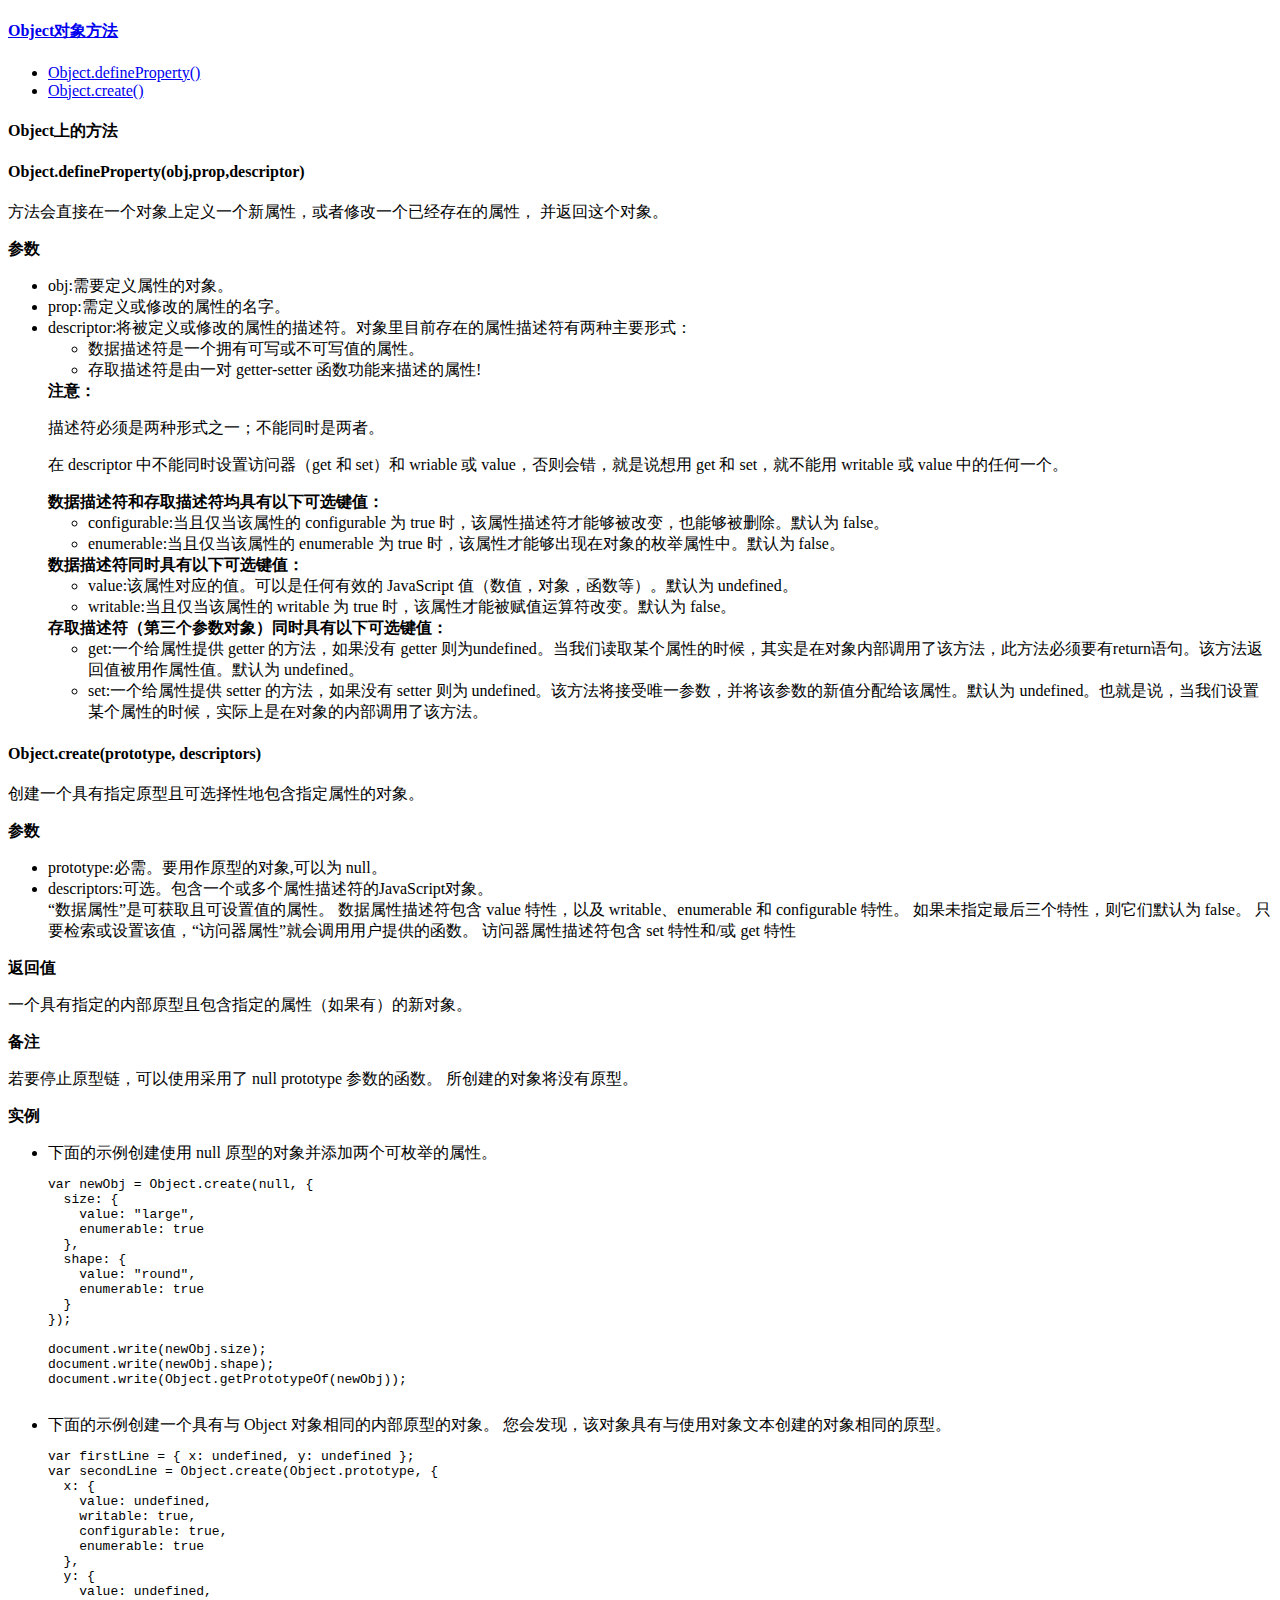
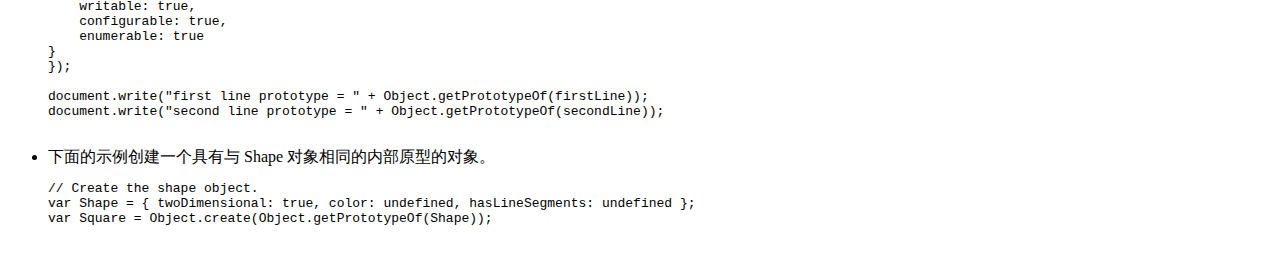
==== index.html @ 56a8c7e5 "1.Object.create()" ====
<!DOCTYPE html>
<html lang="en">
<head>
  <meta charset="UTF-8">
  <title>javascript文档</title>
  <link rel="stylesheet" href="css/base.css">
</head>
<body>
<div class="l-r-wrapper">
  <div class="left">
    <h4><a href="#Object">Object对象方法</a></h4>
    <ul class="ul-1">
      <li><a href="#defineProperty">Object.defineProperty()</a></li>
      <li><a href="#create">Object.create()</a></li>
    </ul>
  </div>
  <div class="right">
    <section id="Object" class="section1">
      <h4 class="title">Object上的方法</h4>
      <section id="defineProperty">
        <h4>Object.defineProperty(obj,prop,descriptor)</h4>
        <p>方法会直接在一个对象上定义一个新属性，或者修改一个已经存在的属性， 并返回这个对象。</p>
        <div class="content">
          <strong>参数</strong>
          <ul class="ul-1-num">
            <li>obj:需要定义属性的对象。</li>
            <li>prop:需定义或修改的属性的名字。</li>
            <li>descriptor:将被定义或修改的属性的描述符。对象里目前存在的属性描述符有两种主要形式：
              <ul class="ul-1">
                <li>数据描述符是一个拥有可写或不可写值的属性。</li>
                <li>存取描述符是由一对 getter-setter 函数功能来描述的属性!</li>
              </ul>
              <strong>注意：</strong>
              <p>描述符必须是两种形式之一；不能同时是两者。</p>
              <p>在 descriptor 中不能同时设置访问器（get 和 set）和 wriable 或 value，否则会错，就是说想用 get 和 set，就不能用 writable 或 value
                中的任何一个。</p>
              <strong>数据描述符和存取描述符均具有以下可选键值：</strong>
              <ul class="ul-1">
                <li>configurable:当且仅当该属性的 configurable 为 true 时，该属性描述符才能够被改变，也能够被删除。默认为 false。</li>
                <li>enumerable:当且仅当该属性的 enumerable 为 true 时，该属性才能够出现在对象的枚举属性中。默认为 false。</li>
              </ul>
              <strong> 数据描述符同时具有以下可选键值：</strong>
              <ul class="ul-1">
                <li>value:该属性对应的值。可以是任何有效的 JavaScript 值（数值，对象，函数等）。默认为 undefined。</li>
                <li>writable:当且仅当该属性的 writable 为 true 时，该属性才能被赋值运算符改变。默认为 false。</li>
              </ul>
              <strong>存取描述符（第三个参数对象）同时具有以下可选键值：</strong>
              <ul class="ul-1">
                <li>get:一个给属性提供 getter 的方法，如果没有 getter
                  则为undefined。当我们读取某个属性的时候，其实是在对象内部调用了该方法，此方法必须要有return语句。该方法返回值被用作属性值。默认为 undefined。
                </li>
                <li>set:一个给属性提供 setter 的方法，如果没有 setter 则为 undefined。该方法将接受唯一参数，并将该参数的新值分配给该属性。默认为
                  undefined。也就是说，当我们设置某个属性的时候，实际上是在对象的内部调用了该方法。
                </li>
              </ul>
            </li>
          </ul>
        </div>
      </section>
      <section id="create">
        <h4>Object.create(prototype, descriptors)</h4>
        <p>创建一个具有指定原型且可选择性地包含指定属性的对象。</p>
        <div class="content">
          <strong>参数</strong>
          <ul class="ul-1-num">
            <li>prototype:必需。要用作原型的对象,可以为 null。</li>
            <li>descriptors:可选。包含一个或多个属性描述符的JavaScript对象。<br/>
              “数据属性”是可获取且可设置值的属性。 数据属性描述符包含 value 特性，以及 writable、enumerable 和 configurable 特性。 如果未指定最后三个特性，则它们默认为 false。
              只要检索或设置该值，“访问器属性”就会调用用户提供的函数。 访问器属性描述符包含 set 特性和/或 get 特性
            </li>
          </ul>
          <strong>返回值</strong>
          <p>一个具有指定的内部原型且包含指定的属性（如果有）的新对象。</p>
          <strong>备注</strong>
          <p>若要停止原型链，可以使用采用了 null prototype 参数的函数。  所创建的对象将没有原型。</p>
          <strong>实例</strong>
          <ul class="ul-1-num">
            <li>
              下面的示例创建使用 null 原型的对象并添加两个可枚举的属性。
              <pre>
var newObj = Object.create(null, {
  size: {
    value: "large",
    enumerable: true
  },
  shape: {
    value: "round",
    enumerable: true
  }
});

document.write(newObj.size);
document.write(newObj.shape);
document.write(Object.getPrototypeOf(newObj));
              </pre>
            </li>
            <li>
              下面的示例创建一个具有与 Object 对象相同的内部原型的对象。  您会发现，该对象具有与使用对象文本创建的对象相同的原型。
              <pre>
var firstLine = { x: undefined, y: undefined };
var secondLine = Object.create(Object.prototype, {
  x: {
    value: undefined,
    writable: true,
    configurable: true,
    enumerable: true
  },
  y: {
    value: undefined,
    writable: true,
    configurable: true,
    enumerable: true
}
});

document.write("first line prototype = " + Object.getPrototypeOf(firstLine));
document.write("second line prototype = " + Object.getPrototypeOf(secondLine));
              </pre>
            </li>
            <li>
              下面的示例创建一个具有与 Shape 对象相同的内部原型的对象。
              <pre>
// Create the shape object.
var Shape = { twoDimensional: true, color: undefined, hasLineSegments: undefined };
var Square = Object.create(Object.getPrototypeOf(Shape));
              </pre>
            </li>
          </ul>
        </div>
      </section>
    </section>
  </div>
</div>
</body>
</html>
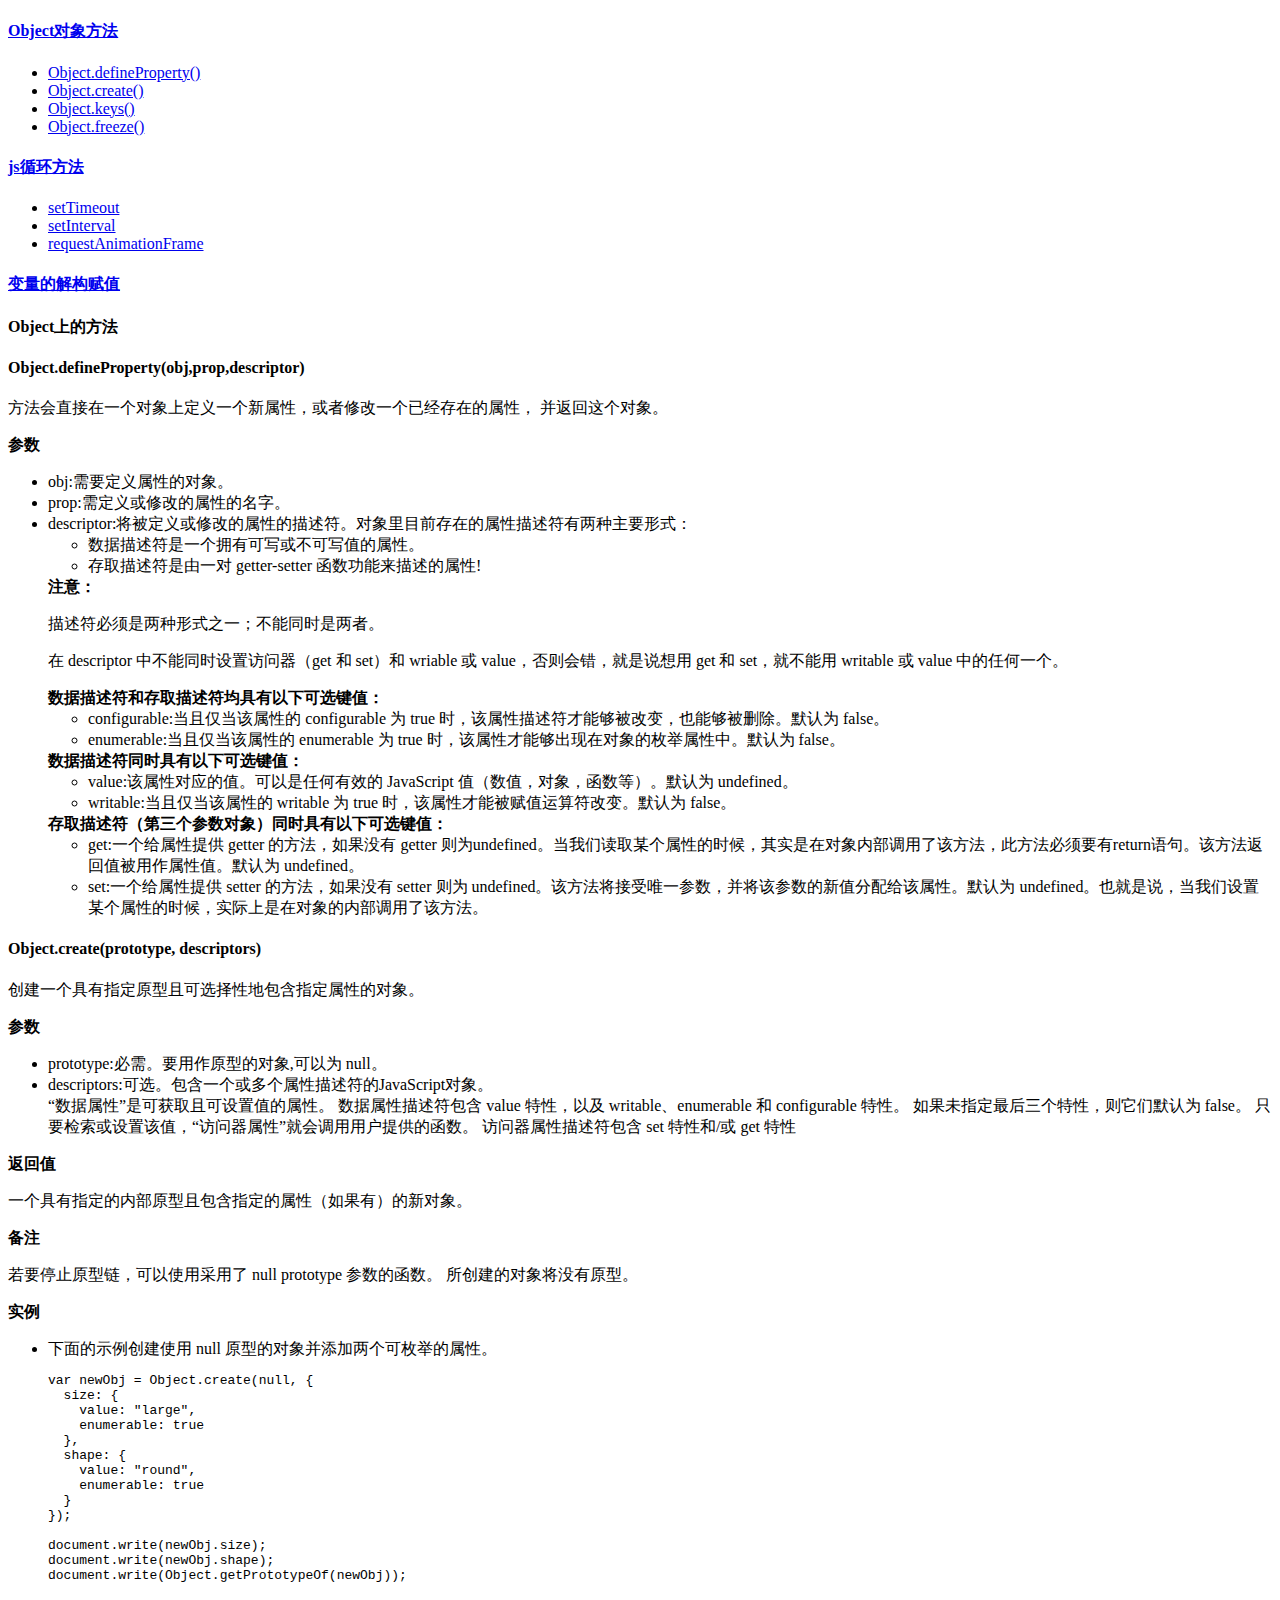
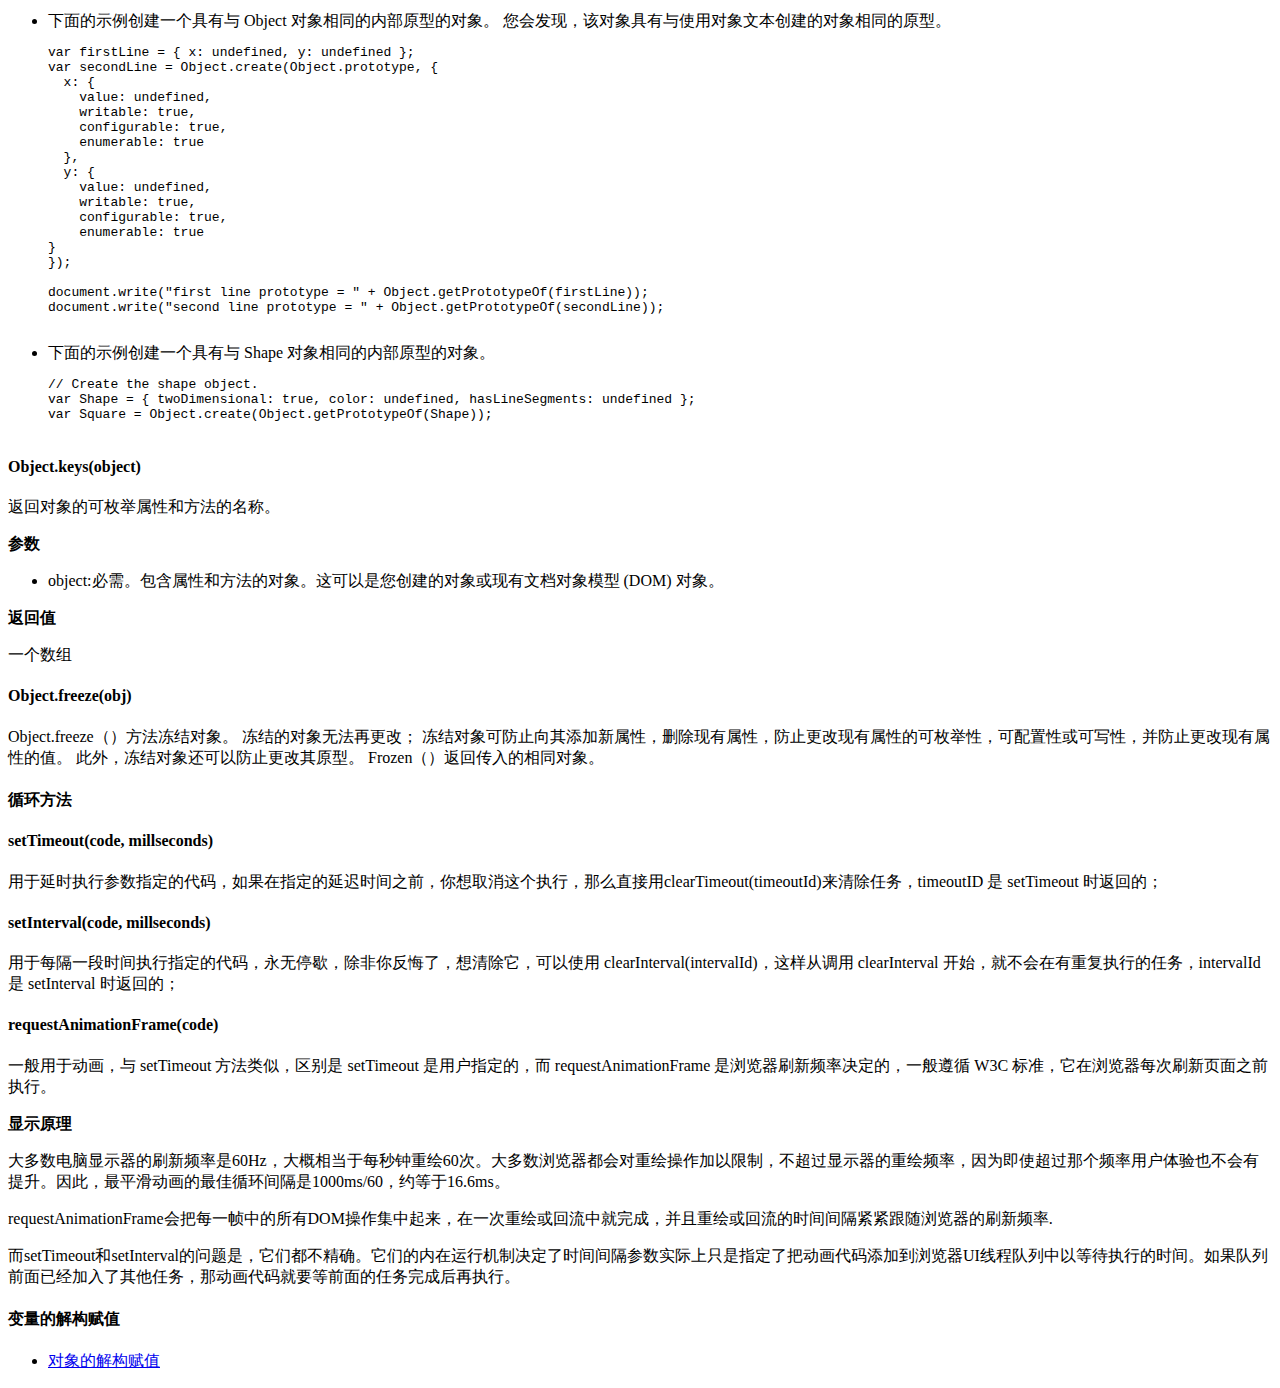
==== commit 3e706b40: "1.冻结属性" ====
--- a/index.html
+++ b/index.html
@@ -12,7 +12,16 @@
     <ul class="ul-1">
       <li><a href="#defineProperty">Object.defineProperty()</a></li>
       <li><a href="#create">Object.create()</a></li>
+      <li><a href="#keys">Object.keys()</a></li>
+      <li><a href="#freeze">Object.freeze()</a></li>
     </ul>
+    <h4><a href="#loop">js循环方法</a></h4>
+    <ul class="ul-1">
+      <li><a href="#setTimeout">setTimeout</a></li>
+      <li><a href="#setInterval">setInterval</a></li>
+      <li><a href="#requestAnimationFrame">requestAnimationFrame</a></li>
+    </ul>
+    <h4><a href="#Deconstruction">变量的解构赋值</a></h4>
   </div>
   <div class="right">
     <section id="Object" class="section1">
@@ -72,7 +81,7 @@
           <strong>返回值</strong>
           <p>一个具有指定的内部原型且包含指定的属性（如果有）的新对象。</p>
           <strong>备注</strong>
-          <p>若要停止原型链，可以使用采用了 null prototype 参数的函数。  所创建的对象将没有原型。</p>
+          <p>若要停止原型链，可以使用采用了 null prototype 参数的函数。 所创建的对象将没有原型。</p>
           <strong>实例</strong>
           <ul class="ul-1-num">
             <li>
@@ -95,7 +104,7 @@
               </pre>
             </li>
             <li>
-              下面的示例创建一个具有与 Object 对象相同的内部原型的对象。  您会发现，该对象具有与使用对象文本创建的对象相同的原型。
+              下面的示例创建一个具有与 Object 对象相同的内部原型的对象。 您会发现，该对象具有与使用对象文本创建的对象相同的原型。
               <pre>
 var firstLine = { x: undefined, y: undefined };
 var secondLine = Object.create(Object.prototype, {
@@ -128,6 +137,56 @@
           </ul>
         </div>
       </section>
+      <section id="keys">
+        <h4>Object.keys(object)</h4>
+        <p>返回对象的可枚举属性和方法的名称。</p>
+        <div class="content">
+          <strong>参数</strong>
+          <ul class="ul-1-num">
+            <li>object:必需。包含属性和方法的对象。这可以是您创建的对象或现有文档对象模型 (DOM) 对象。</li>
+          </ul>
+          <strong>返回值</strong>
+          <p>一个数组</p>
+        </div>
+      </section>
+      <section id="freeze">
+        <h4>Object.freeze(obj)</h4>
+        <p>Object.freeze（）方法冻结对象。 冻结的对象无法再更改； 冻结对象可防止向其添加新属性，删除现有属性，防止更改现有属性的可枚举性，可配置性或可写性，并防止更改现有属性的值。
+          此外，冻结对象还可以防止更改其原型。 Frozen（）返回传入的相同对象。</p>
+      </section>
+    </section>
+    <section id="loop" class="section1">
+      <h4 class="title">循环方法</h4>
+      <section id="setTimeout">
+        <h4>setTimeout(code, millseconds)</h4>
+        <p>用于延时执行参数指定的代码，如果在指定的延迟时间之前，你想取消这个执行，那么直接用clearTimeout(timeoutId)来清除任务，timeoutID 是 setTimeout 时返回的；</p>
+      </section>
+      <section id="setInterval">
+        <h4>setInterval(code, millseconds)</h4>
+        <p>用于每隔一段时间执行指定的代码，永无停歇，除非你反悔了，想清除它，可以使用 clearInterval(intervalId)，这样从调用 clearInterval
+          开始，就不会在有重复执行的任务，intervalId 是 setInterval 时返回的；</p>
+      </section>
+      <section id="requestAnimationFrame">
+        <h4>requestAnimationFrame(code)</h4>
+        <p>一般用于动画，与 setTimeout 方法类似，区别是 setTimeout 是用户指定的，而 requestAnimationFrame 是浏览器刷新频率决定的，一般遵循 W3C
+          标准，它在浏览器每次刷新页面之前执行。</p>
+        <div class="content">
+          <strong>显示原理</strong>
+          <p>
+            大多数电脑显示器的刷新频率是60Hz，大概相当于每秒钟重绘60次。大多数浏览器都会对重绘操作加以限制，不超过显示器的重绘频率，因为即使超过那个频率用户体验也不会有提升。因此，最平滑动画的最佳循环间隔是1000ms/60，约等于16.6ms。</p>
+          <p>requestAnimationFrame会把每一帧中的所有DOM操作集中起来，在一次重绘或回流中就完成，并且重绘或回流的时间间隔紧紧跟随浏览器的刷新频率.</p>
+          <p>
+            而setTimeout和setInterval的问题是，它们都不精确。它们的内在运行机制决定了时间间隔参数实际上只是指定了把动画代码添加到浏览器UI线程队列中以等待执行的时间。如果队列前面已经加入了其他任务，那动画代码就要等前面的任务完成后再执行。</p>
+        </div>
+      </section>
+    </section>
+    <section id="Deconstruction" class="section1">
+      <h4 class="title">变量的解构赋值</h4>
+      <section>
+        <ul class="ul-3-num">
+          <li><a href="es6/DeconstructionAssignmentOfObject.html" target="_blank">对象的解构赋值</a></li>
+        </ul>
+      </section>
     </section>
   </div>
 </div>
